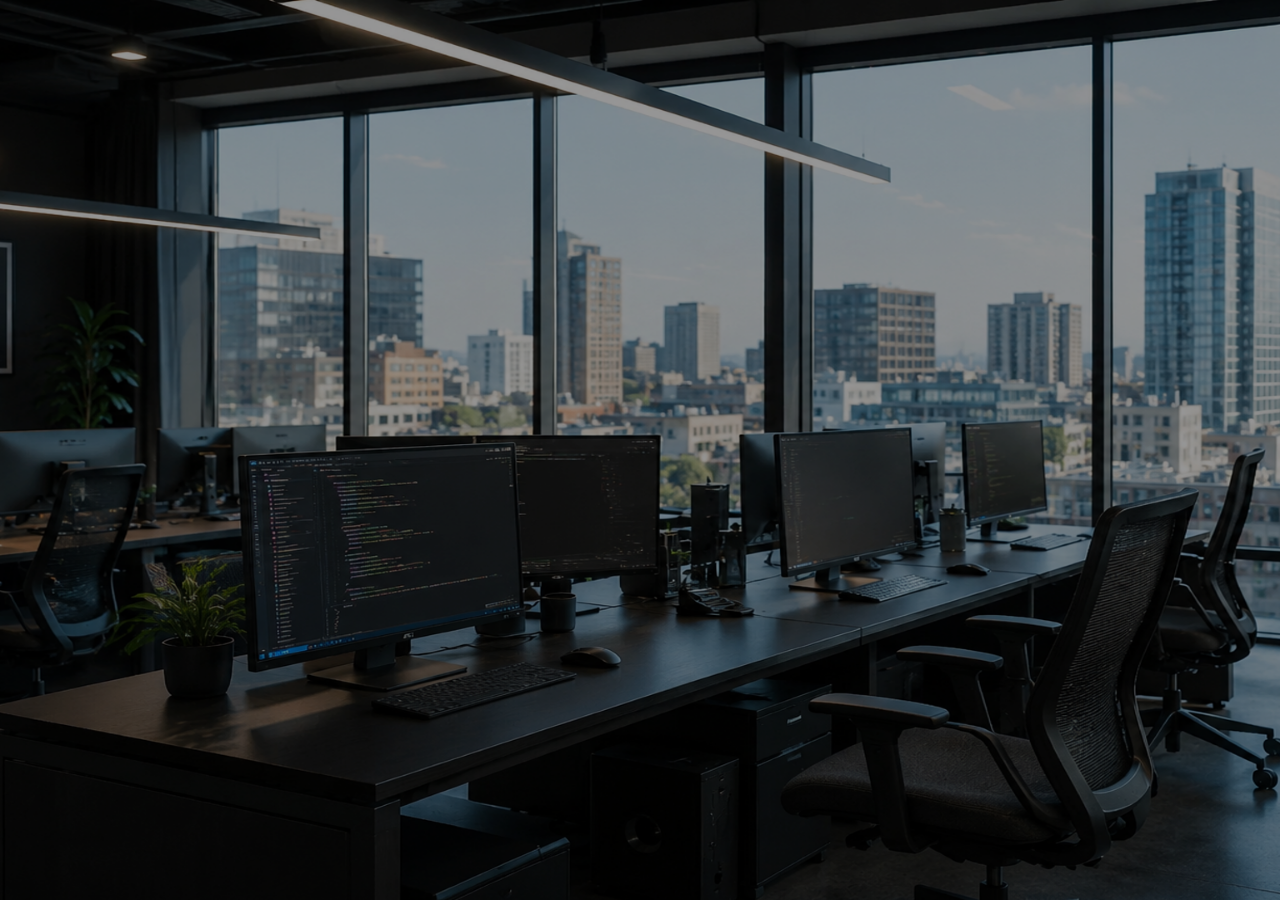
==== index.html @ 97a984b2 "Initial commit" ====
<!DOCTYPE html>
<html lang="ru">
<head>
    <meta charset="UTF-8">
    <meta name="viewport" content="width=device-width, initial-scale=1.0">
    <title>Главная страница</title>
    <link rel="stylesheet" href="style.css?v=1.0.0.1">
    <link rel="preload" href="src/background.png?v=1.0.0.0" as="image">
    <link rel="preload" href="src/spinner.png?v=1.0.0.0" as="image">
</head>
<body>
  <div id="preloader">
    <img src="src/spinner.png?v=1.0.0.0" alt="Loading..." class="spinner">
    <div class="loading-text">Загрузка...</div>
  </div>

  <div id="content">
    <div class="content">
      <img src="src/guy.png" class="guy" alt="">
        <div class="center-smth">
            <div class="centered-text-block">
                <div class="text-header">
                    <h1>Обо мне</h1>
                </div>
            </div>
        </div>
        <div class="small-text">
            <p>Более 6 лет занимаюсь разработкой игр на Unity. Автор проектов Slime Slasher и Stylish Horizon, а также множества других прототипов. Имею коммерческий опыт и продолжаю развивать собственные проекты.</p>
        </div>
        <div class="center-smth">
            <div class="centered-text-block">
                <div class="text-header">
                    <h1>Факты</h1>
                </div>
            </div>
        </div>
        <div class="small-text">
            <p>6+ лет опыта в разработке игр</p>
            <p>2 крупных личных проекта</p>
            <p>10+ завершённых прототипов и экспериментальных проектов</p>
            <p>Коммерческий опыт разработки</p>
            <p>Основная специализация — Unity / C#</p>
        </div>
    </div>
    <div class="footer" style="--bg-image-panel: url(src/panel.png?v=1.0.0.0);">
    <div class="footer-links">
        <a href="faq.html?v=1.0">FAQ</a>
        <a href="portfolio.html?v=1.0">Портфолио</a>
        <a href="contacts.html?v=1.0">Связаться</a>
    </div>
    </div>

  <script src="start.js?v=1.0"></script>

  <script>
    (function() {
        if (!sessionStorage.getItem("updated")) {
            let url = window.location.href.split('?')[0];
            let newUrl = url + '?t=' + new Date().getTime();

            sessionStorage.setItem("updated", "true");
            window.location.replace(newUrl);
        }
    })();
  </script>
</body>
</html>
---- style.css ----
@font-face {
    font-family: "Fira Sans Condensed";
    src: url("src/fonts/FiraSansCondensed-Regular.woff2") format("woff2");
    font-weight: 400;
}

@font-face {
    font-family: "Fira Sans Condensed";
    src: url("src/fonts/FiraSansCondensed-Medium.woff2") format("woff2");
    font-weight: 500;
}

body {
    margin: 0;
    padding: 0;
    font-family: "Fira Sans Condensed", sans-serif;
    background: url("src/empty-bg.png") center/cover fixed no-repeat;
}

.content {
    padding: 40px 20px;
}

.center-smth,
.centered {
    display: flex;
    justify-content: center;
    align-items: center;
}

.centered {
    flex-direction: column;
    text-align: center;
}

.centered-text-block {
    width: 700px;
    text-align: center;
}

.text-header {
    font-size: 25px;
    font-style: oblique;
    color: #fff;
    text-shadow: 2px 2px 0 #000;
}

.small-text {
    max-width: 800px;
    margin: 0 auto;
    text-align: center;
    font-size: 30px;
    color: white;
    text-shadow: 2px 2px 0 #000;
}

.styled-line {
    width: 80%;
    height: 5px;
    border: 0;
    border-radius: 5px;
    margin: 0px auto;

    background: linear-gradient(45deg,#3e3e3e,#151515,#565656);
    background-size: 400% 400%;
    animation: gradient-glow 8s ease infinite;
}

/* ---------- FOOTER ---------- */

.footer {
    background-image: var(--bg-image-panel);
    background-size: cover;
    padding: 35px 20px;
}

.footer-links {
    display: flex;
    justify-content: center;
    gap: 40px;
    flex-wrap: wrap;
}

.footer-links a {
    font-family: "Fira Sans Condensed", sans-serif;
    font-size: 18px;
    color: white;
    text-decoration: none;
    text-shadow: 2px 2px 0 black;
    transition: opacity .2s;
}

.footer-links a:hover {
    opacity: .7;
}

/* ---------- PRELOADER ---------- */

#preloader {
    position: fixed;
    inset: 0;
    background: url("src/background.png") center/cover no-repeat;
    display: flex;
    flex-direction: column;
    justify-content: center;
    align-items: center;
    gap: 25px;
    z-index: 9999;
    transition: opacity 1s;
}

#preloader.hidden {
    opacity: 0;
    pointer-events: none;
}

.spinner {
    width: 100px;
    animation: spin 1s linear infinite;
}

.loading-text {
    font-size: 18px;
    color: white;
    text-shadow: 2px 2px 0 black;
}

#content {
    display: none;
}

@keyframes spin {
    to {
        transform: rotate(360deg);
    }
}

@keyframes gradient-glow {
    0% { background-position:0 50%; }
    50% { background-position:100% 50%; }
    100% { background-position:0 50%; }
}

::selection {
    background: black;
    color: white;
}

@media (max-width:768px) {

    .text-header {
        font-size:20px;
    }

    .small-text {
        font-size:20px;
    }

    .centered-text-block {
        width:95%;
    }

    .footer-links {
        flex-direction: column;
        gap: 15px;
    }
}

.guy {
    position: fixed;
    right: -100%;
    bottom: 0;

    height: 100vh;
    width: auto;

    z-index: -1;
    pointer-events: none;

    opacity: 1;

    animation: guyEnter 1.2s ease-out forwards;
    animation-play-state: paused;
}

.guy.show {
    animation-play-state: running;
}

@keyframes guyEnter {
    from {
        right: -100%;
    }

    to {
        right: 0;
    }
}

/* Floating buttons */

.links-section {
    width: 100%;
    max-width: 1100px;
    margin: 10px auto;
    display: flex;
    flex-direction: column;
    gap: 60px;
}

.link-group {
    text-align: center;
}

.link-group h2 {
    margin-bottom: 20px;
    color: white;
    font-size: 34px;
    text-shadow: 3px 3px 0 black;
}

.link-buttons {
    display: flex;
    justify-content: center;
    flex-wrap: wrap;
    gap: 30px;
}

.image-button {
    display: inline-block;
    transition:
        transform .18s cubic-bezier(.175, .885, .32, 1.275),
        filter .18s;
}

.image-button img {
    max-width: 200px;
    display: block;
    width: 200px;
    height: auto;
    user-select: none;
    pointer-events: none;
}

.image-button:hover {
    transform: scale(1.08);
    filter: brightness(1.08);
}

.image-button:active {
    transform: scale(0.96);
}

@media (max-width: 768px) {

    .link-group h2 {
        font-size: 26px;
    }

    .image-button img {
        max-width: 80px;
        width: 80px;
    }

    .link-buttons {
        gap: 18px;
    }
}

/* Github block */

.github-block{
    display:flex;
    flex-direction:column;
    align-items:center;
    gap:15px;
}

/* FAQ item */

.faq-item{
    width:min(1000px,95%);
    margin:10px auto;
}

.faq-question{

    width:100%;

    background:#111111;

    color:white;

    border:none;

    cursor:pointer;

    padding:20px 30px;

    font-family:"Fira Sans Condensed",sans-serif;

    font-size:28px;

    text-align:left;

    transition:.25s;
}

.faq-question:hover{

    background:#1f1f1f;

}

.faq-answer{

    max-height:0;

    overflow:hidden;

    background:#212121ca;

    transition:max-height .35s ease;

}

.faq-answer p{

    margin:20px 30px;

    color:white;

    font-size:22px;

}

@media (max-width: 768px) {

    .faq-question{
        padding:10px 15px;
        font-size:16px;
    }

    .faq-answer p{
        margin:10px 15px;
        font-size:14px;
    }
}
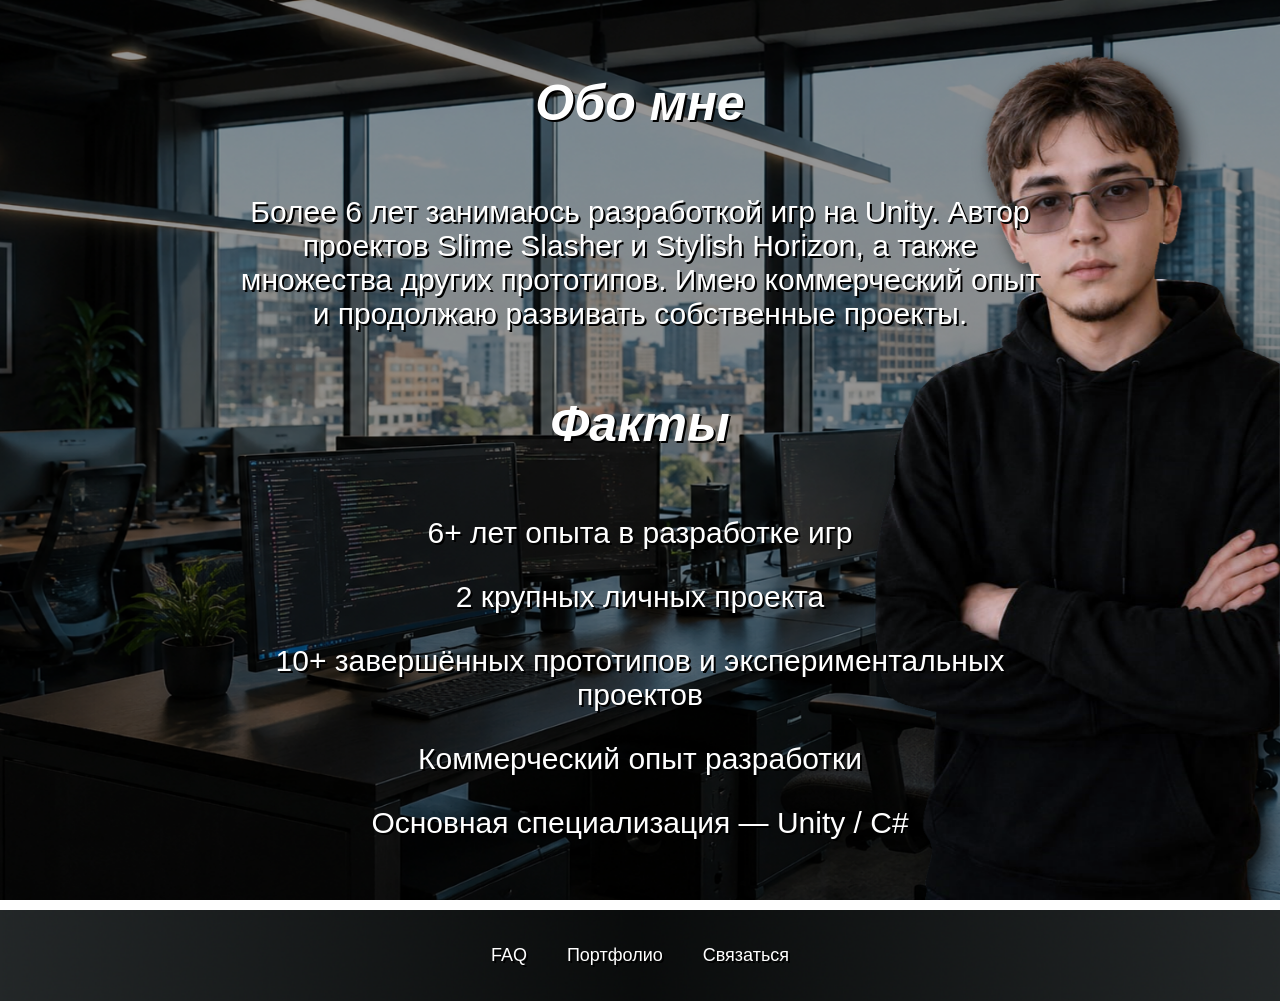
==== commit 68abc747: "fix stylesheet v3" ====
--- a/index.html
+++ b/index.html
@@ -63,5 +63,6 @@
         }
     })();
   </script>
+  </div>
 </body>
 </html>
--- a/style.css
+++ b/style.css
@@ -144,26 +144,6 @@
 ::selection {
     background: black;
     color: white;
-}
-
-@media (max-width:768px) {
-
-    .text-header {
-        font-size:20px;
-    }
-
-    .small-text {
-        font-size:20px;
-    }
-
-    .centered-text-block {
-        width:95%;
-    }
-
-    .footer-links {
-        flex-direction: column;
-        gap: 15px;
-    }
 }
 
 .guy {
@@ -251,22 +231,6 @@
     transform: scale(0.96);
 }
 
-@media (max-width: 768px) {
-
-    .link-group h2 {
-        font-size: 26px;
-    }
-
-    .image-button img {
-        max-width: 80px;
-        width: 80px;
-    }
-
-    .link-buttons {
-        gap: 18px;
-    }
-}
-
 /* Github block */
 
 .github-block{
@@ -334,15 +298,87 @@
 
 }
 
-@media (max-width: 768px) {
+@media (max-width:1096px){
+
+    body{
+        background-attachment:scroll;
+    }
+
+    .content{
+        padding:35px 20px 15px;
+    }
+
+    .text-header{
+        font-size:24px;
+    }
+
+    .centered-text-block{
+        width:95%;
+    }
+
+    .small-text{
+        font-size:22px;
+        line-height:1.35;
+        width:95%;
+    }
+
+    .guy{
+        height:75vh;
+        right:-10%;
+    }
+
+    .link-group h2{
+        font-size:28px;
+    }
+
+    .image-button img{
+        width:120px;
+        max-width:120px;
+    }
+
+    .link-buttons{
+        gap:20px;
+    }
 
     .faq-question{
-        padding:10px 15px;
-        font-size:16px;
+        padding:16px 20px;
+        font-size:20px;
     }
 
     .faq-answer p{
-        margin:10px 15px;
-        font-size:14px;
-    }
+        margin:15px 20px;
+        font-size:18px;
+    }
+
+    .footer-links{
+        gap:20px;
+    }
+
+    .footer-links a{
+        font-size:18px;
+    }
+
+}
+
+/* Footer down */
+
+html,
+body {
+    min-height: 100%;
+}
+
+body {
+    display: flex;
+    flex-direction: column;
+    min-height: 100vh;
+}
+
+#content {
+    display: flex;
+    flex-direction: column;
+    flex: 1;
+}
+
+.footer {
+    margin-top: auto;
 }
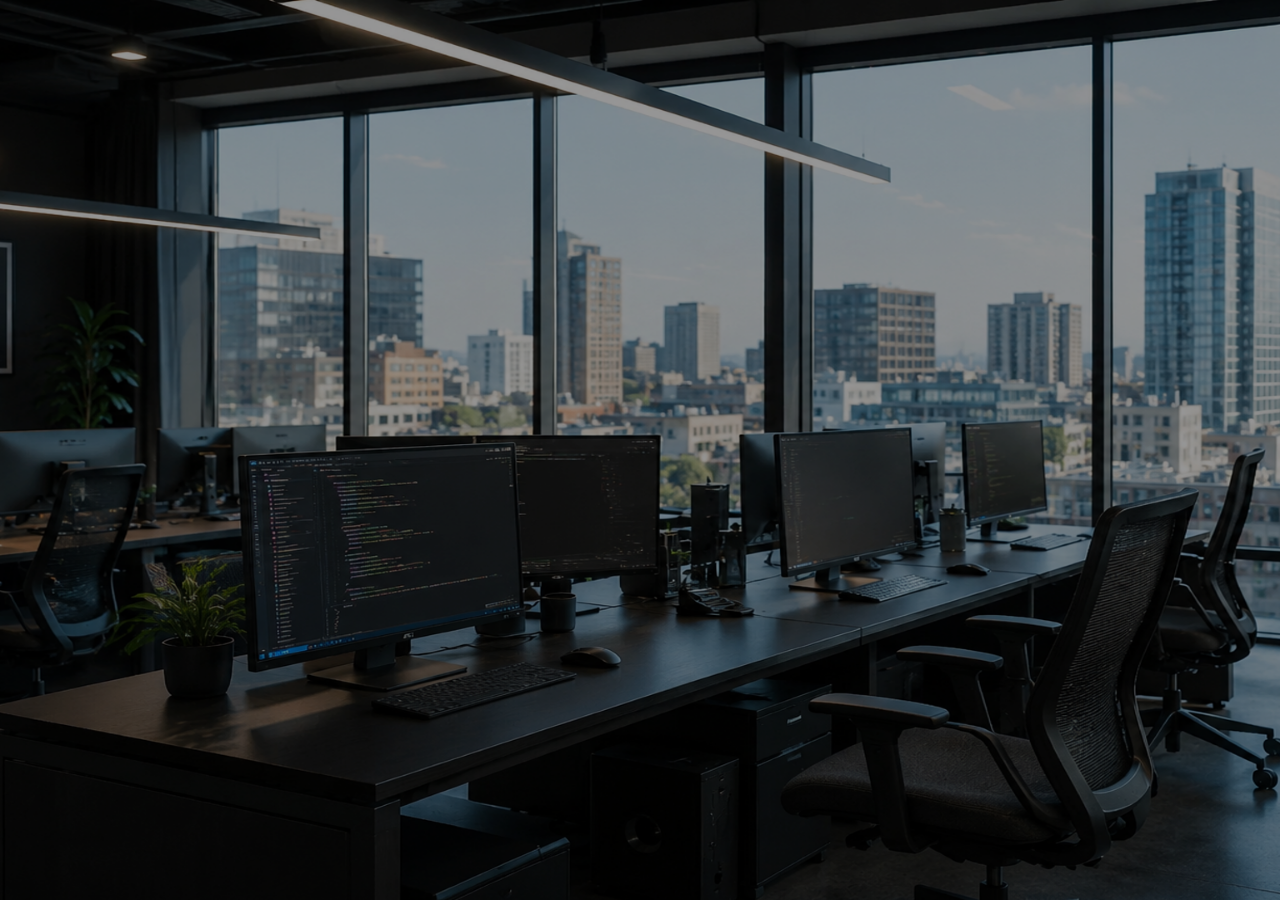
==== commit e1bfce96: "fix index.html" ====
--- a/index.html
+++ b/index.html
@@ -49,6 +49,7 @@
         <a href="contacts.html?v=1.0">Связаться</a>
     </div>
     </div>
+    </div>
 
   <script src="start.js?v=1.0"></script>
 
@@ -63,6 +64,5 @@
         }
     })();
   </script>
-  </div>
 </body>
 </html>
--- a/style.css
+++ b/style.css
@@ -358,27 +358,4 @@
         font-size:18px;
     }
 
-}
-
-/* Footer down */
-
-html,
-body {
-    min-height: 100%;
-}
-
-body {
-    display: flex;
-    flex-direction: column;
-    min-height: 100vh;
-}
-
-#content {
-    display: flex;
-    flex-direction: column;
-    flex: 1;
-}
-
-.footer {
-    margin-top: auto;
 }
